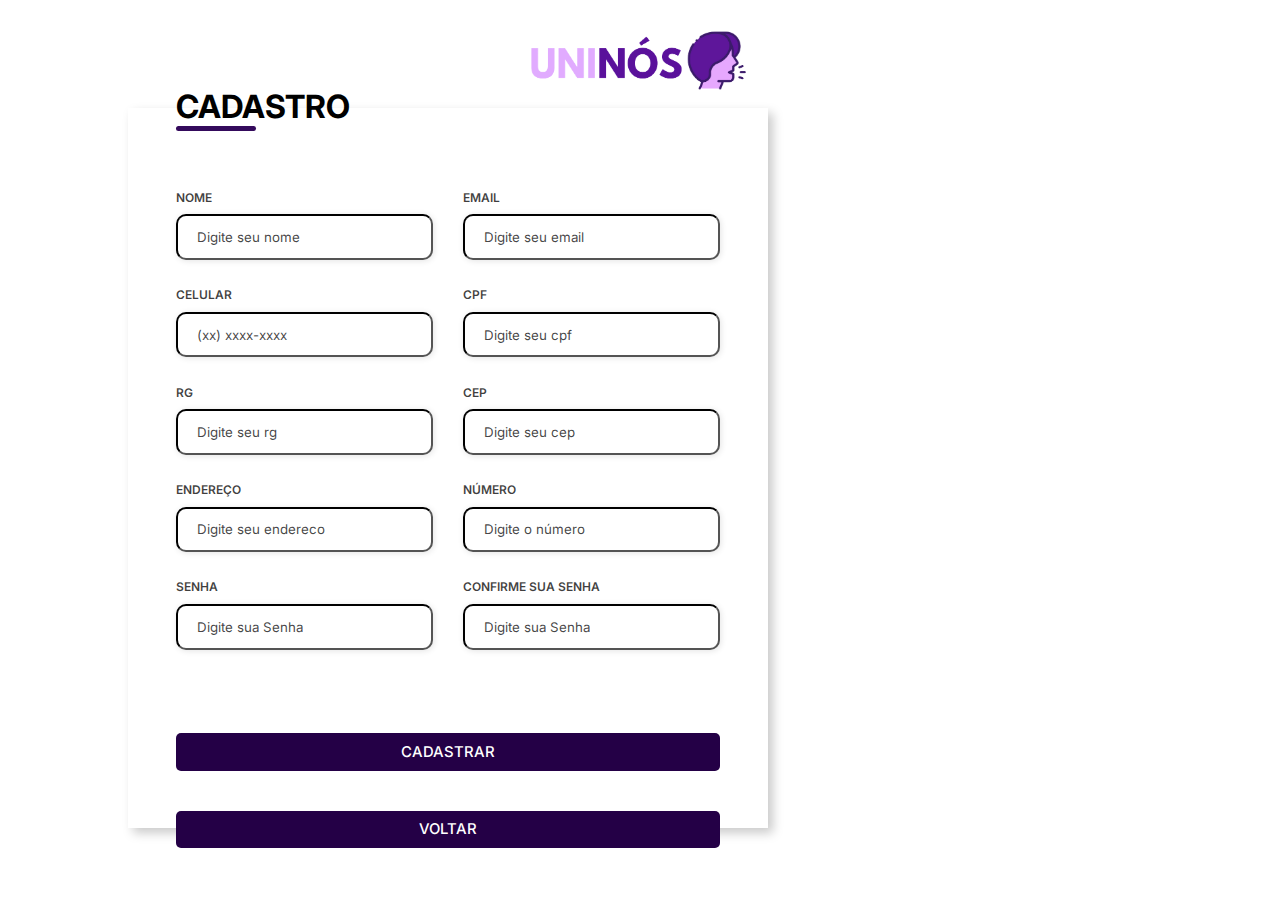
==== routes/cadastro.html @ 90766890 "fix: editando alguns detalhes" ====
<!DOCTYPE html>
<html lang="pt-br">
<head>
    <meta charset="UTF-8">
    <meta http-equiv="X-UA-Compatible" content="IE=edge">
    <meta name="viewport" content="width=device-width, initial-scale=1.0">

    <title>CADASTRO CLIENTE</title>
    <style>
        @import url('https://fonts.googleapis.com/css2?family=Inter:wght@100;200;300;400;500;600&display=swap');

*{
    margin: 0;
    padding: 0;
    box-sizing: border-box;
    font-family: 'Inter', sans-serif;
}

body {
    width: 100%;
    height: 100vh;
   
    justify-content: center;
    align-items: center;
    background: #fff;
}

.imgLogo{
    color: #ffffff;
    margin-top: 2%;
    margin-left: 40%;
    width: 20vw;
}

.container {
    width: 80%;
    height: 80vh;
    display: flex;
    margin-left: 10%;
    box-shadow: 5px 5px 10px rgba(0, 0, 0, .212);
}

.form-img {
    width: 50%;
    display: flex;
    justify-content: center;
    align-items: center;
    padding: 1rem;
}

.form-img img {
    width: 31rem;
}

.form {
    width: 50%;
    display: flex;
    justify-content: center;
    align-items: center;
    flex-direction: column;
    background-color: #fff;
    padding: 3rem;
}

.form-header {
    margin-bottom: 3rem;
    display: flex;
    justify-content: space-between;
}

.login-button button {
    border: none;
    background-color: #639aff;
    padding: 0.4rem 1rem;
    border-radius: 5px;
    cursor: pointer;
}

.login-button button:hover {
    background-color: #6394fff1;
}

.login-button button a {
    text-decoration: none;
    font-weight: #340a5c;
    color: #fff;
}

.form-header h1::after {
    content: '';
    display: block;
    width: 5rem;
    height: 0.3rem;
    background-color: #340a5c;
    margin: 0 auto;
    position: absolute;
    border-radius: 10px;
}

.input-group {
    display: flex;
    flex-wrap: wrap;
    justify-content: space-between;
    padding: 1rem 0;
}

.input-box {
    display: flex;
    flex-direction: column;
    margin-bottom: 1.1rem;
    
}

.input-box input,
select {
    margin: 0.6rem 0;
    padding: 0.8rem 1.2rem;
    border-color: #000000;
    border-radius: 10px;
    box-shadow: 1px 1px 6px #0000001c;
}

.input-box input:hover {
    background-color: #eeeeee75;
}

.input-box input:focus-visible {
    outline: 1px solid #639aff;
}

.input-box label,
.gender-title h6 {
    font-size: 0.75rem;
    font-weight: 600;
    color: #000000c0;
}

.input-box input::placeholder {
    color: #000000be;
}

.gender-group {
    display: flex;
    justify-content: space-between;
    margin-top: 0.62rem;
    padding: 0 0.5rem;
}

.gender-input {
    display: flex;
    align-items: center;
}

.gender-input input {
    margin-right: 0.35rem;
}

.gender-input label {
    font-size: 0.81rem;
    font-weight: 600;
    color: #000000c0;
}

button.btnVoltar{
    background-color: #fff;
    border-color:#9F37DF;
    color: #9F37DF;
}

.continue-button button {
    width: 100%;
    margin-top: 2.5rem;
    border: none;
    background-color: #240046;
    padding: 0.62rem;
    border-radius: 5px;
    cursor: pointer;
}

.continue-button button:hover {
    background-color: #340a5c;
    transition: all 0.2 ease;
}

.continue-button button a {
    text-decoration: none;
    font-size: 0.93rem;
    font-weight: 500;
    color: #fff;
}




        @media screen and (max-width: 1337px) {
    .form-img {
        display: none;
    }

    .container {
        width: 50%;
    }

    .form {
        width: 100%;
    }
}

@media screen and (max-width: 1064px) {
    .container {
        width: 90%;
        height: auto;
    }

    .input-group {
        flex-direction: column;
        overflow-y: scroll;
        flex-wrap: nowrap;
        max-height: 10rem;
        padding-right: 5rem;
    }

    .gender-inputs {
        margin-top: 2rem;
    }

    .gender-group{
        flex-direction: column;
    }

    .gender-input {
        margin-top: 0.5rem;
    }
}
    </style>
</head>
<body>
    <div class="header">
        <img src="/imgs/logo.png" alt="logo" class="imgLogo">
    </div>
    <div class="container">

        <div class="form">
            <form action="#" method="POST">
                <div class="form-header">
                    <div class="title">
                        <h1>CADASTRO</h1>
                    </div>
                </div>
                <div class="input-group">
                    <div class="input-box">
                        <label for="firstname"> NOME</label>
                        <input type="text" id="firstname" name="firstname" placeholder="Digite seu nome" required>
                    </div>

                    <div class="input-box">
                        <label for="email">EMAIL</label>
                        <input type="text" id="email" name="email" placeholder="Digite seu email" required>
                    </div>

                    <div class="input-box">
                        <label for="tel">CELULAR</label>
                        <input type="text" id="tel" name="tel" placeholder="(xx) xxxx-xxxx" oninput="mascara(this, 'tel')" required>
                    </div>

                    <div class="input-box">
                        <label for="cpf">CPF</label>
                        <input type="text" id="cpf" name="cpf" placeholder="Digite seu cpf" onblur="TestaCPF(this.value);" required/>
                    </div>

                    <div class="input-box">
                        <label for="rg">RG</label>
                        <input type="text" id="rg" name="rg" placeholder="Digite seu rg" required>
                    </div>

                    <div class="input-box">
                        <label for="cep">CEP</label>
                        <input type="text" id="cep" name="cep" placeholder="Digite seu cep" oninput="mascara(this, 'cep')" required>
                    </div>

                    <div class="input-box">
                        <label for="endereco">ENDEREÇO</label>
                        <input type="text" id="endereco" name="endereco" placeholder="Digite seu endereco" required>
                    </div>

                    <div class="input-box">
                        <label for="lastname">NÚMERO</label>
                        <input type="number" id="numeroEndereo" name="numeroEndereo" placeholder="Digite o número"  required>
                    </div>
                    
                    <div class="input-box">
                        <label for="password">SENHA</label>
                        <input type="password" id="password" name="password" placeholder="Digite sua Senha" required>
                    </div>

 
                    <div class="input-box">
                        <label for="Confirmepassword">CONFIRME SUA SENHA</label>
                        <input type="password" id="Confirmepassword" name="Confirmepassword" placeholder="Digite sua Senha" required>
                    </div>

                </div>

                    

                <div class="continue-button">
                    <button ><a href="#">CADASTRAR</a></button>
                    <button class="btnVoltar"><a href="#">VOLTAR</a></button>
                </div>
            </form>
        </div>
        <div class="form-img">
            <img src="/imgs/imgWOMAN.svg" >
        </div>
    </div>
    <script src="../index.js"></script>
</body>
</html>
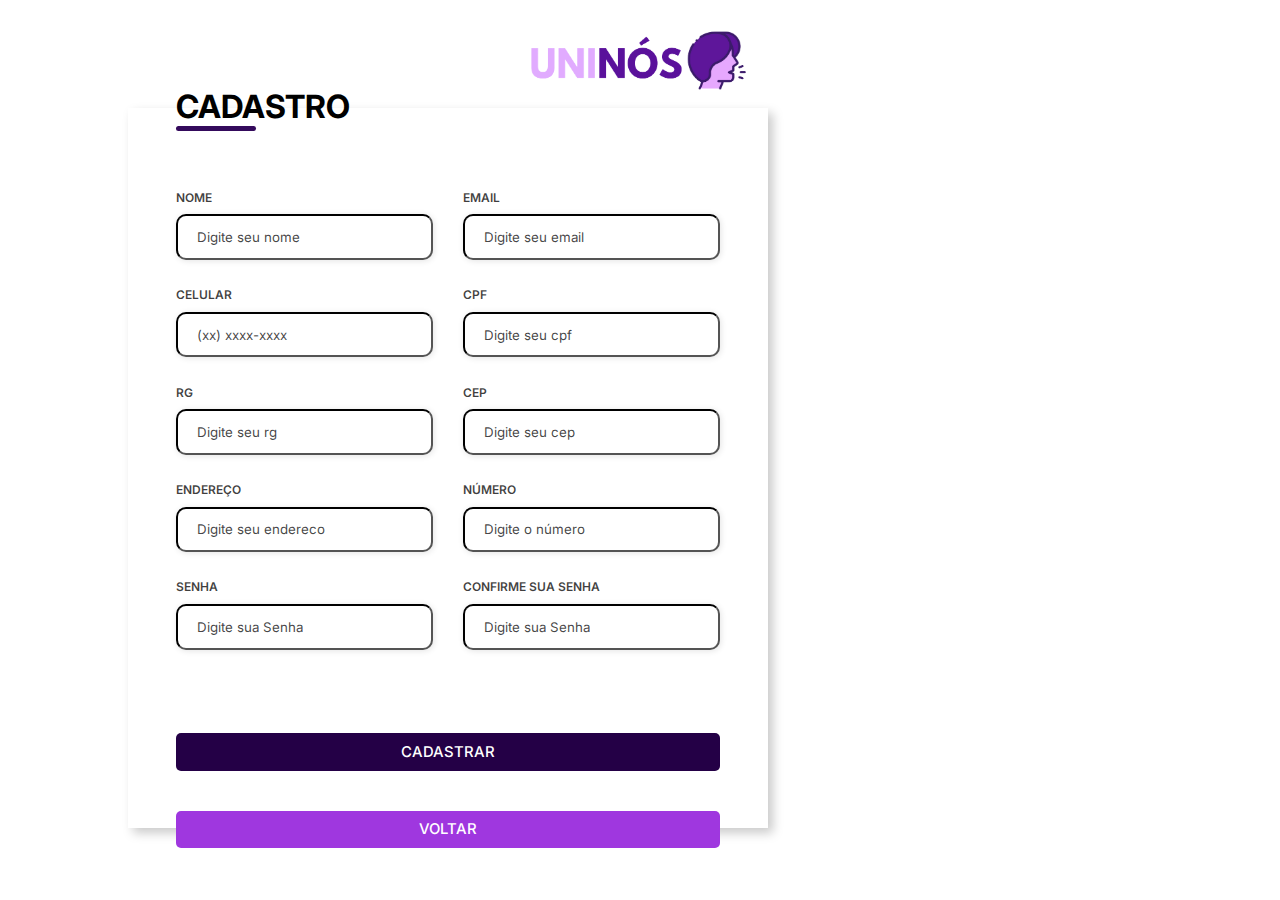
==== commit 873d74d5: "fix: faltando footer da pagina principal e ligação com bd" ====
--- a/routes/cadastro.html
+++ b/routes/cadastro.html
@@ -4,235 +4,10 @@
     <meta charset="UTF-8">
     <meta http-equiv="X-UA-Compatible" content="IE=edge">
     <meta name="viewport" content="width=device-width, initial-scale=1.0">
+    <link rel="stylesheet" href="/css/cadastro.css">
 
     <title>CADASTRO CLIENTE</title>
-    <style>
-        @import url('https://fonts.googleapis.com/css2?family=Inter:wght@100;200;300;400;500;600&display=swap');
 
-*{
-    margin: 0;
-    padding: 0;
-    box-sizing: border-box;
-    font-family: 'Inter', sans-serif;
-}
-
-body {
-    width: 100%;
-    height: 100vh;
-   
-    justify-content: center;
-    align-items: center;
-    background: #fff;
-}
-
-.imgLogo{
-    color: #ffffff;
-    margin-top: 2%;
-    margin-left: 40%;
-    width: 20vw;
-}
-
-.container {
-    width: 80%;
-    height: 80vh;
-    display: flex;
-    margin-left: 10%;
-    box-shadow: 5px 5px 10px rgba(0, 0, 0, .212);
-}
-
-.form-img {
-    width: 50%;
-    display: flex;
-    justify-content: center;
-    align-items: center;
-    padding: 1rem;
-}
-
-.form-img img {
-    width: 31rem;
-}
-
-.form {
-    width: 50%;
-    display: flex;
-    justify-content: center;
-    align-items: center;
-    flex-direction: column;
-    background-color: #fff;
-    padding: 3rem;
-}
-
-.form-header {
-    margin-bottom: 3rem;
-    display: flex;
-    justify-content: space-between;
-}
-
-.login-button button {
-    border: none;
-    background-color: #639aff;
-    padding: 0.4rem 1rem;
-    border-radius: 5px;
-    cursor: pointer;
-}
-
-.login-button button:hover {
-    background-color: #6394fff1;
-}
-
-.login-button button a {
-    text-decoration: none;
-    font-weight: #340a5c;
-    color: #fff;
-}
-
-.form-header h1::after {
-    content: '';
-    display: block;
-    width: 5rem;
-    height: 0.3rem;
-    background-color: #340a5c;
-    margin: 0 auto;
-    position: absolute;
-    border-radius: 10px;
-}
-
-.input-group {
-    display: flex;
-    flex-wrap: wrap;
-    justify-content: space-between;
-    padding: 1rem 0;
-}
-
-.input-box {
-    display: flex;
-    flex-direction: column;
-    margin-bottom: 1.1rem;
-    
-}
-
-.input-box input,
-select {
-    margin: 0.6rem 0;
-    padding: 0.8rem 1.2rem;
-    border-color: #000000;
-    border-radius: 10px;
-    box-shadow: 1px 1px 6px #0000001c;
-}
-
-.input-box input:hover {
-    background-color: #eeeeee75;
-}
-
-.input-box input:focus-visible {
-    outline: 1px solid #639aff;
-}
-
-.input-box label,
-.gender-title h6 {
-    font-size: 0.75rem;
-    font-weight: 600;
-    color: #000000c0;
-}
-
-.input-box input::placeholder {
-    color: #000000be;
-}
-
-.gender-group {
-    display: flex;
-    justify-content: space-between;
-    margin-top: 0.62rem;
-    padding: 0 0.5rem;
-}
-
-.gender-input {
-    display: flex;
-    align-items: center;
-}
-
-.gender-input input {
-    margin-right: 0.35rem;
-}
-
-.gender-input label {
-    font-size: 0.81rem;
-    font-weight: 600;
-    color: #000000c0;
-}
-
-button.btnVoltar{
-    background-color: #fff;
-    border-color:#9F37DF;
-    color: #9F37DF;
-}
-
-.continue-button button {
-    width: 100%;
-    margin-top: 2.5rem;
-    border: none;
-    background-color: #240046;
-    padding: 0.62rem;
-    border-radius: 5px;
-    cursor: pointer;
-}
-
-.continue-button button:hover {
-    background-color: #340a5c;
-    transition: all 0.2 ease;
-}
-
-.continue-button button a {
-    text-decoration: none;
-    font-size: 0.93rem;
-    font-weight: 500;
-    color: #fff;
-}
-
-
-
-
-        @media screen and (max-width: 1337px) {
-    .form-img {
-        display: none;
-    }
-
-    .container {
-        width: 50%;
-    }
-
-    .form {
-        width: 100%;
-    }
-}
-
-@media screen and (max-width: 1064px) {
-    .container {
-        width: 90%;
-        height: auto;
-    }
-
-    .input-group {
-        flex-direction: column;
-        overflow-y: scroll;
-        flex-wrap: nowrap;
-        max-height: 10rem;
-        padding-right: 5rem;
-    }
-
-    .gender-inputs {
-        margin-top: 2rem;
-    }
-
-    .gender-group{
-        flex-direction: column;
-    }
-
-    .gender-input {
-        margin-top: 0.5rem;
-    }
-}
-    </style>
 </head>
 <body>
     <div class="header">
@@ -305,7 +80,11 @@
 
                 <div class="continue-button">
                     <button ><a href="#">CADASTRAR</a></button>
-                    <button class="btnVoltar"><a href="#">VOLTAR</a></button>
+                    <button onclick="javascript:location.href ='home.html';" class="btnVoltar" style="
+                    background-color: #9F37DF;
+                    border-color:#fff;
+                    color: #9F37DF;
+                    "><a href="#">VOLTAR</a></button>
                 </div>
             </form>
         </div>
--- a/css/cadastro.css
+++ b/css/cadastro.css
@@ -0,0 +1,225 @@
+@import url('https://fonts.googleapis.com/css2?family=Inter:wght@100;200;300;400;500;600&display=swap');
+
+*{
+    margin: 0;
+    padding: 0;
+    box-sizing: border-box;
+    font-family: 'Inter', sans-serif;
+}
+
+body {
+    width: 100%;
+    height: 100vh;
+   
+    justify-content: center;
+    align-items: center;
+    background: #fff;
+}
+
+.imgLogo{
+    color: #ffffff;
+    margin-top: 2%;
+    margin-left: 40%;
+    width: 20vw;
+}
+
+.container {
+    width: 80%;
+    height: 80vh;
+    display: flex;
+    margin-left: 10%;
+    box-shadow: 5px 5px 10px rgba(0, 0, 0, .212);
+}
+
+.form-img {
+    width: 50%;
+    display: flex;
+    justify-content: center;
+    align-items: center;
+    padding: 1rem;
+}
+
+.form-img img {
+    width: 31rem;
+}
+
+.form {
+    width: 50%;
+    display: flex;
+    justify-content: center;
+    align-items: center;
+    flex-direction: column;
+    background-color: #fff;
+    padding: 3rem;
+}
+
+.form-header {
+    margin-bottom: 3rem;
+    display: flex;
+    justify-content: space-between;
+}
+
+.login-button button {
+    border: none;
+    background-color: #639aff;
+    padding: 0.4rem 1rem;
+    border-radius: 5px;
+    cursor: pointer;
+}
+
+.login-button button:hover {
+    background-color: #6394fff1;
+}
+
+.login-button button a {
+    text-decoration: none;
+    font-weight: #340a5c;
+    color: #fff;
+}
+
+.form-header h1::after {
+    content: '';
+    display: block;
+    width: 5rem;
+    height: 0.3rem;
+    background-color: #340a5c;
+    margin: 0 auto;
+    position: absolute;
+    border-radius: 10px;
+}
+
+.input-group {
+    display: flex;
+    flex-wrap: wrap;
+    justify-content: space-between;
+    padding: 1rem 0;
+}
+
+.input-box {
+    display: flex;
+    flex-direction: column;
+    margin-bottom: 1.1rem;
+    
+}
+
+.input-box input,
+select {
+    margin: 0.6rem 0;
+    padding: 0.8rem 1.2rem;
+    border-color: #000000;
+    border-radius: 10px;
+    box-shadow: 1px 1px 6px #0000001c;
+}
+
+.input-box input:hover {
+    background-color: #eeeeee75;
+}
+
+.input-box input:focus-visible {
+    outline: 1px solid #639aff;
+}
+
+.input-box label,
+.gender-title h6 {
+    font-size: 0.75rem;
+    font-weight: 600;
+    color: #000000c0;
+}
+
+.input-box input::placeholder {
+    color: #000000be;
+}
+
+.gender-group {
+    display: flex;
+    justify-content: space-between;
+    margin-top: 0.62rem;
+    padding: 0 0.5rem;
+}
+
+.gender-input {
+    display: flex;
+    align-items: center;
+}
+
+.gender-input input {
+    margin-right: 0.35rem;
+}
+
+.gender-input label {
+    font-size: 0.81rem;
+    font-weight: 600;
+    color: #000000c0;
+}
+
+button.btnVoltar{
+    background-color: #fff;
+    border-color:#9F37DF;
+    color: #9F37DF;
+}
+
+.continue-button button {
+    width: 100%;
+    margin-top: 2.5rem;
+    border: none;
+    background-color: #240046;
+    padding: 0.62rem;
+    border-radius: 5px;
+    cursor: pointer;
+}
+
+.continue-button button:hover {
+    background-color: #340a5c;
+    transition: all 0.2 ease;
+}
+
+.continue-button button a {
+    text-decoration: none;
+    font-size: 0.93rem;
+    font-weight: 500;
+    color: #fff;
+}
+
+
+
+
+        @media screen and (max-width: 1337px) {
+    .form-img {
+        display: none;
+    }
+
+    .container {
+        width: 50%;
+    }
+
+    .form {
+        width: 100%;
+    }
+}
+
+@media screen and (max-width: 1064px) {
+    .container {
+        width: 90%;
+        height: auto;
+    }
+
+    .input-group {
+        flex-direction: column;
+        overflow-y: scroll;
+        flex-wrap: nowrap;
+        max-height: 10rem;
+        padding-right: 5rem;
+    }
+
+    .gender-inputs {
+        margin-top: 2rem;
+    }
+
+    .gender-group{
+        flex-direction: column;
+    }
+
+    .gender-input {
+        margin-top: 0.5rem;
+    }
+}